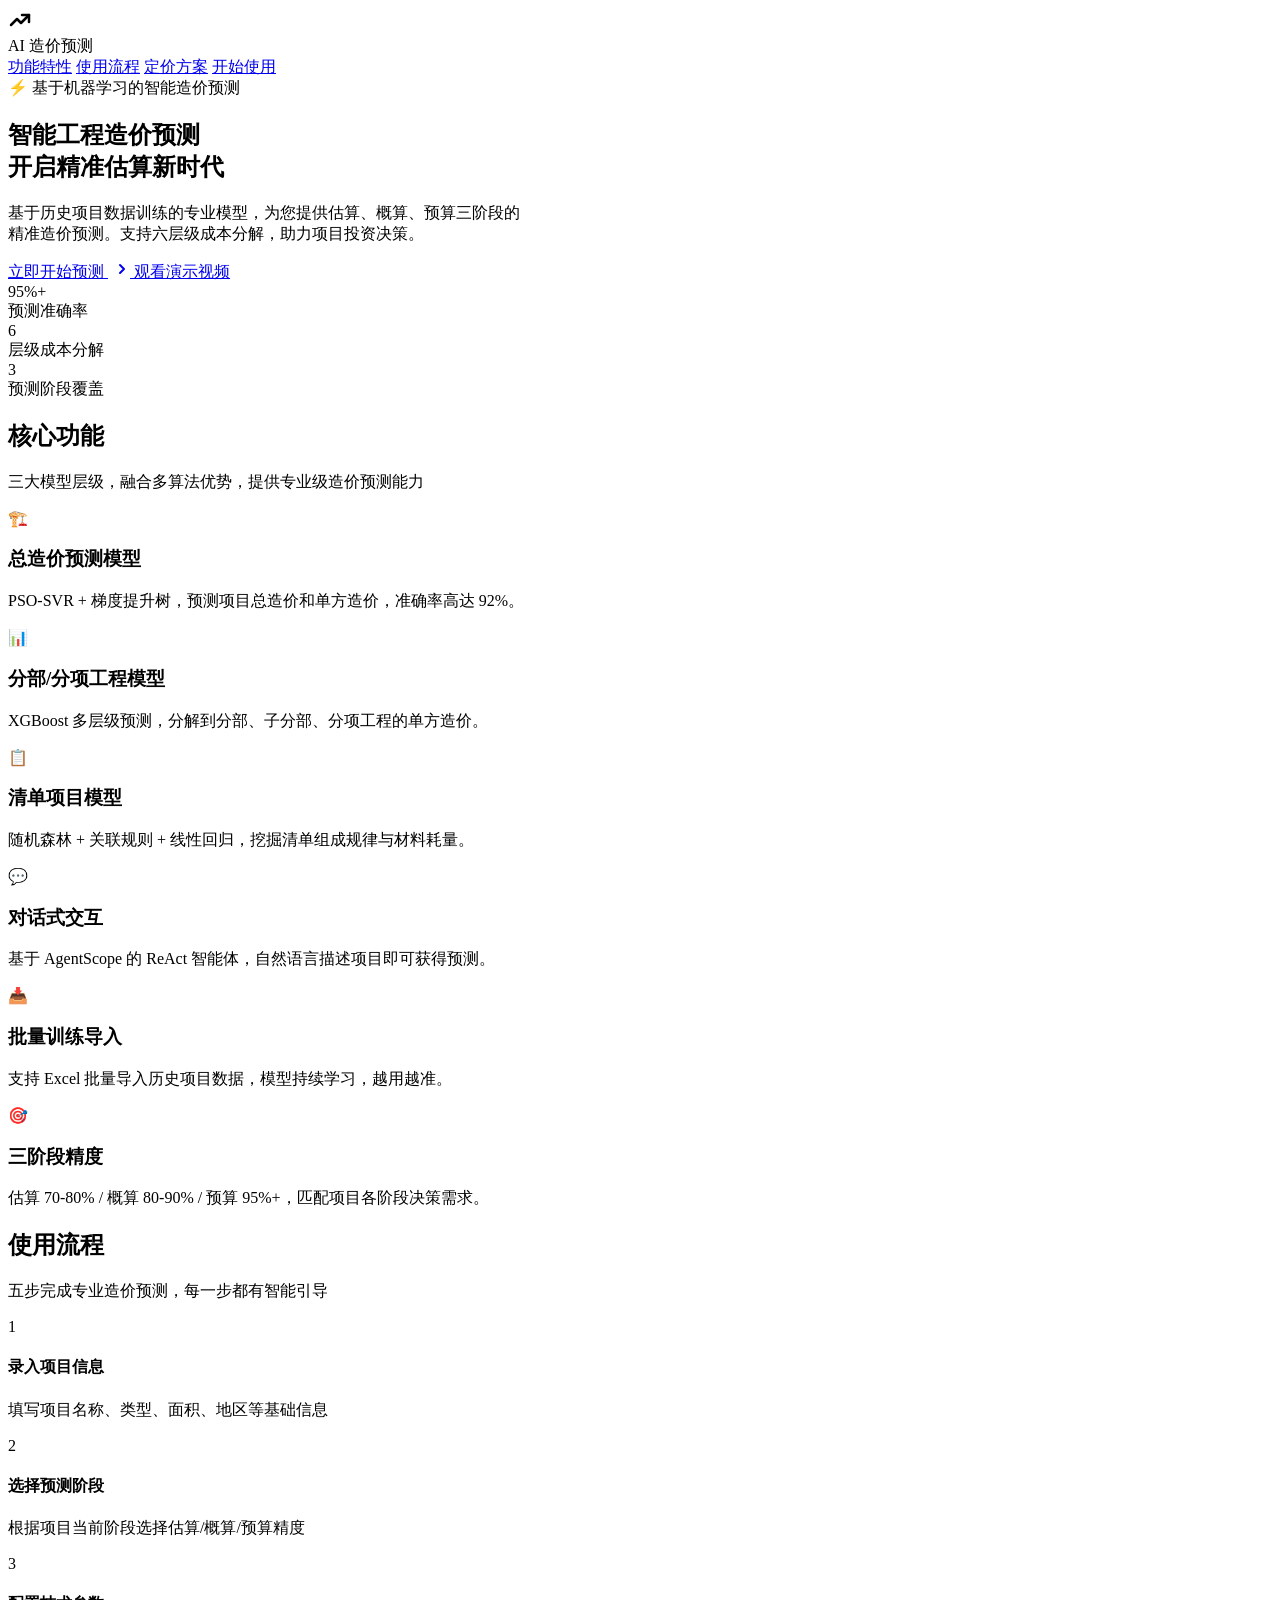
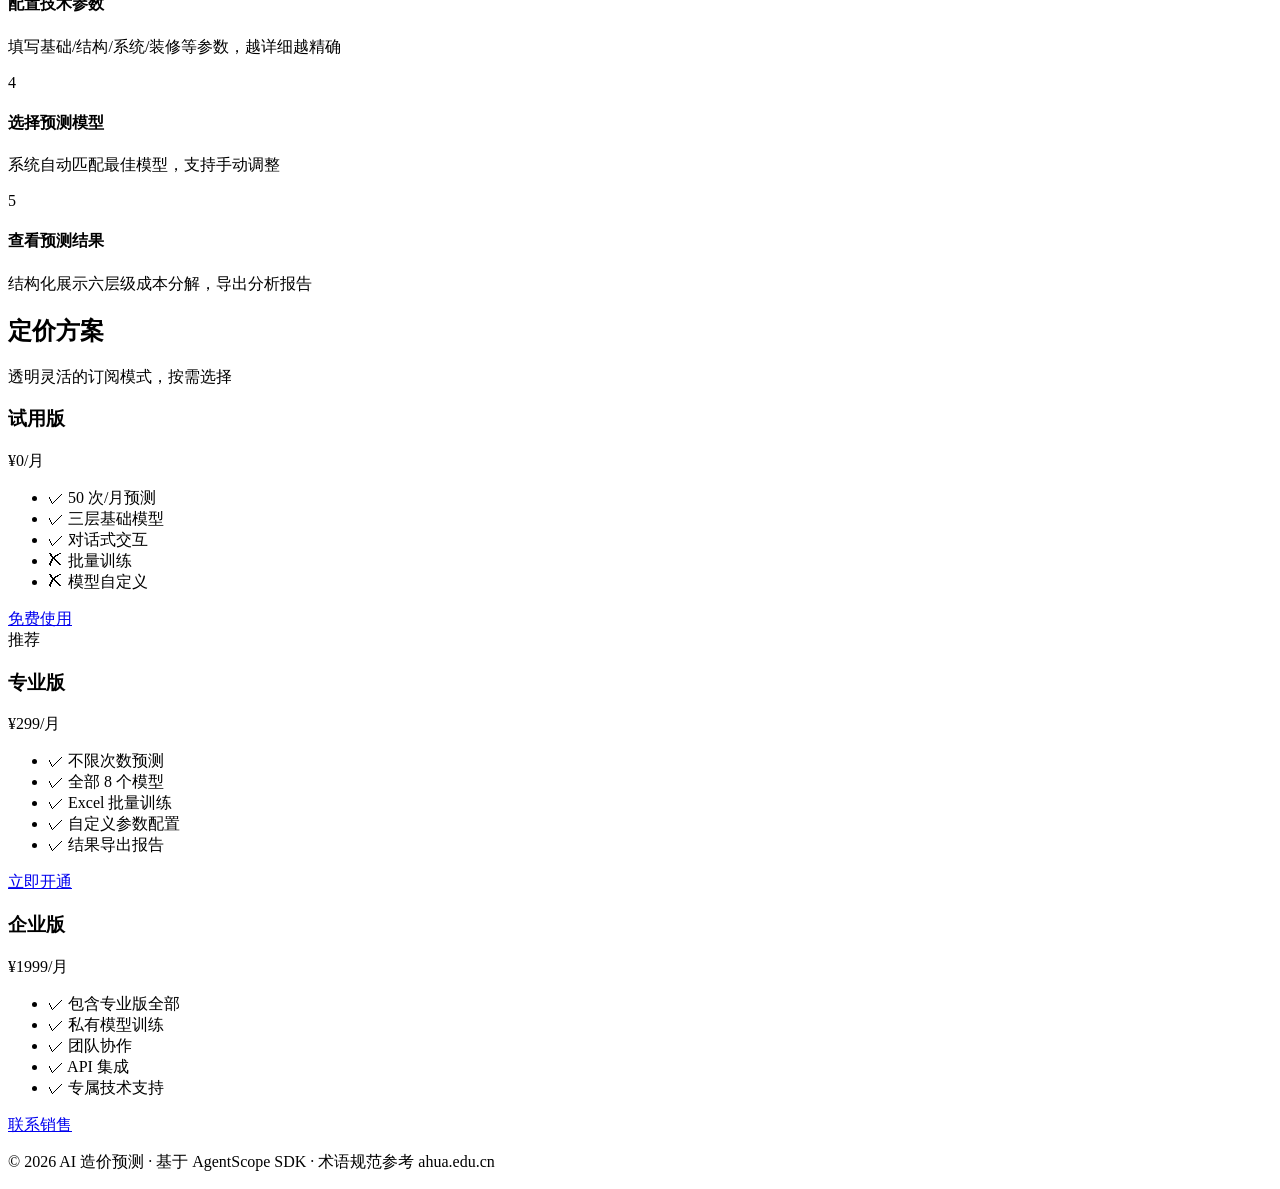
==== frontend/index.html @ 04277e83 "Initial commit: AI construction cost prediction system - Backend: FastAPI + AgentScope SDK v2.0.4 + " ====
<!DOCTYPE html>
<html lang="zh-CN">
<head>
    <meta charset="UTF-8">
    <meta name="viewport" content="width=device-width, initial-scale=1.0">
    <title>AI 造价预测 - 智能工程造价预测系统</title>
    <link rel="stylesheet" href="/static/css/main.css">
    <link rel="stylesheet" href="/static/css/landing.css">
</head>
<body class="landing-page">
    <!-- 顶部导航 -->
    <header class="navbar">
        <div class="container nav-inner">
            <div class="logo">
                <div class="logo-mark">
                    <svg width="24" height="24" viewBox="0 0 24 24" fill="none">
                        <path d="M3 17L9 11L13 15L21 7" stroke="currentColor" stroke-width="2.5" stroke-linecap="round" stroke-linejoin="round"/>
                        <path d="M14 7H21V14" stroke="currentColor" stroke-width="2.5" stroke-linecap="round" stroke-linejoin="round"/>
                    </svg>
                </div>
                <span class="logo-text">AI 造价预测</span>
            </div>
            <nav class="nav-links">
                <a href="#features">功能特性</a>
                <a href="#workflow">使用流程</a>
                <a href="#pricing">定价方案</a>
                <a href="/app" class="btn btn-primary btn-sm">开始使用</a>
            </nav>
        </div>
    </header>

    <!-- Hero 区 -->
    <section class="hero">
        <div class="container hero-inner">
            <div class="hero-badge">
                <span class="badge-icon">⚡</span>
                <span>基于机器学习的智能造价预测</span>
            </div>
            <h1 class="hero-title">
                智能工程造价预测<br>
                开启精准估算新时代
            </h1>
            <p class="hero-subtitle">
                基于历史项目数据训练的专业模型，为您提供估算、概算、预算三阶段的<br>
                精准造价预测。支持六层级成本分解，助力项目投资决策。
            </p>
            <div class="hero-cta">
                <a href="/app" class="btn btn-primary btn-lg">
                    立即开始预测
                    <svg width="16" height="16" viewBox="0 0 16 16" fill="none" style="margin-left:6px">
                        <path d="M6 12L10 8L6 4" stroke="currentColor" stroke-width="2" stroke-linecap="round" stroke-linejoin="round"/>
                    </svg>
                </a>
                <a href="#workflow" class="btn btn-ghost btn-lg">观看演示视频</a>
            </div>
        </div>
    </section>

    <!-- 关键数据 -->
    <section class="stats">
        <div class="container stats-inner">
            <div class="stat-item">
                <div class="stat-num">95%+</div>
                <div class="stat-label">预测准确率</div>
            </div>
            <div class="stat-item">
                <div class="stat-num">6</div>
                <div class="stat-label">层级成本分解</div>
            </div>
            <div class="stat-item">
                <div class="stat-num">3</div>
                <div class="stat-label">预测阶段覆盖</div>
            </div>
        </div>
    </section>

    <!-- 功能特性 -->
    <section id="features" class="features">
        <div class="container">
            <div class="section-head">
                <h2>核心功能</h2>
                <p>三大模型层级，融合多算法优势，提供专业级造价预测能力</p>
            </div>
            <div class="feature-grid">
                <div class="feature-card">
                    <div class="feature-icon icon-blue">🏗️</div>
                    <h3>总造价预测模型</h3>
                    <p>PSO-SVR + 梯度提升树，预测项目总造价和单方造价，准确率高达 92%。</p>
                </div>
                <div class="feature-card">
                    <div class="feature-icon icon-purple">📊</div>
                    <h3>分部/分项工程模型</h3>
                    <p>XGBoost 多层级预测，分解到分部、子分部、分项工程的单方造价。</p>
                </div>
                <div class="feature-card">
                    <div class="feature-icon icon-green">📋</div>
                    <h3>清单项目模型</h3>
                    <p>随机森林 + 关联规则 + 线性回归，挖掘清单组成规律与材料耗量。</p>
                </div>
                <div class="feature-card">
                    <div class="feature-icon icon-orange">💬</div>
                    <h3>对话式交互</h3>
                    <p>基于 AgentScope 的 ReAct 智能体，自然语言描述项目即可获得预测。</p>
                </div>
                <div class="feature-card">
                    <div class="feature-icon icon-red">📥</div>
                    <h3>批量训练导入</h3>
                    <p>支持 Excel 批量导入历史项目数据，模型持续学习，越用越准。</p>
                </div>
                <div class="feature-card">
                    <div class="feature-icon icon-cyan">🎯</div>
                    <h3>三阶段精度</h3>
                    <p>估算 70-80% / 概算 80-90% / 预算 95%+，匹配项目各阶段决策需求。</p>
                </div>
            </div>
        </div>
    </section>

    <!-- 使用流程 -->
    <section id="workflow" class="workflow">
        <div class="container">
            <div class="section-head">
                <h2>使用流程</h2>
                <p>五步完成专业造价预测，每一步都有智能引导</p>
            </div>
            <div class="workflow-steps">
                <div class="workflow-step">
                    <div class="step-num">1</div>
                    <h4>录入项目信息</h4>
                    <p>填写项目名称、类型、面积、地区等基础信息</p>
                </div>
                <div class="workflow-step">
                    <div class="step-num">2</div>
                    <h4>选择预测阶段</h4>
                    <p>根据项目当前阶段选择估算/概算/预算精度</p>
                </div>
                <div class="workflow-step">
                    <div class="step-num">3</div>
                    <h4>配置技术参数</h4>
                    <p>填写基础/结构/系统/装修等参数，越详细越精确</p>
                </div>
                <div class="workflow-step">
                    <div class="step-num">4</div>
                    <h4>选择预测模型</h4>
                    <p>系统自动匹配最佳模型，支持手动调整</p>
                </div>
                <div class="workflow-step">
                    <div class="step-num">5</div>
                    <h4>查看预测结果</h4>
                    <p>结构化展示六层级成本分解，导出分析报告</p>
                </div>
            </div>
        </div>
    </section>

    <!-- 定价方案 -->
    <section id="pricing" class="pricing">
        <div class="container">
            <div class="section-head">
                <h2>定价方案</h2>
                <p>透明灵活的订阅模式，按需选择</p>
            </div>
            <div class="pricing-grid">
                <div class="pricing-card">
                    <h3>试用版</h3>
                    <div class="price">¥0<span>/月</span></div>
                    <ul>
                        <li>✓ 50 次/月预测</li>
                        <li>✓ 三层基础模型</li>
                        <li>✓ 对话式交互</li>
                        <li>✗ 批量训练</li>
                        <li>✗ 模型自定义</li>
                    </ul>
                    <a href="/app" class="btn btn-ghost btn-block">免费使用</a>
                </div>
                <div class="pricing-card highlight">
                    <div class="highlight-tag">推荐</div>
                    <h3>专业版</h3>
                    <div class="price">¥299<span>/月</span></div>
                    <ul>
                        <li>✓ 不限次数预测</li>
                        <li>✓ 全部 8 个模型</li>
                        <li>✓ Excel 批量训练</li>
                        <li>✓ 自定义参数配置</li>
                        <li>✓ 结果导出报告</li>
                    </ul>
                    <a href="/app" class="btn btn-primary btn-block">立即开通</a>
                </div>
                <div class="pricing-card">
                    <h3>企业版</h3>
                    <div class="price">¥1999<span>/月</span></div>
                    <ul>
                        <li>✓ 包含专业版全部</li>
                        <li>✓ 私有模型训练</li>
                        <li>✓ 团队协作</li>
                        <li>✓ API 集成</li>
                        <li>✓ 专属技术支持</li>
                    </ul>
                    <a href="/app" class="btn btn-ghost btn-block">联系销售</a>
                </div>
            </div>
        </div>
    </section>

    <!-- 页脚 -->
    <footer class="footer">
        <div class="container">
            <p>© 2026 AI 造价预测 · 基于 AgentScope SDK · 术语规范参考 ahua.edu.cn</p>
        </div>
    </footer>

    <script src="/static/js/landing.js"></script>
</body>
</html>
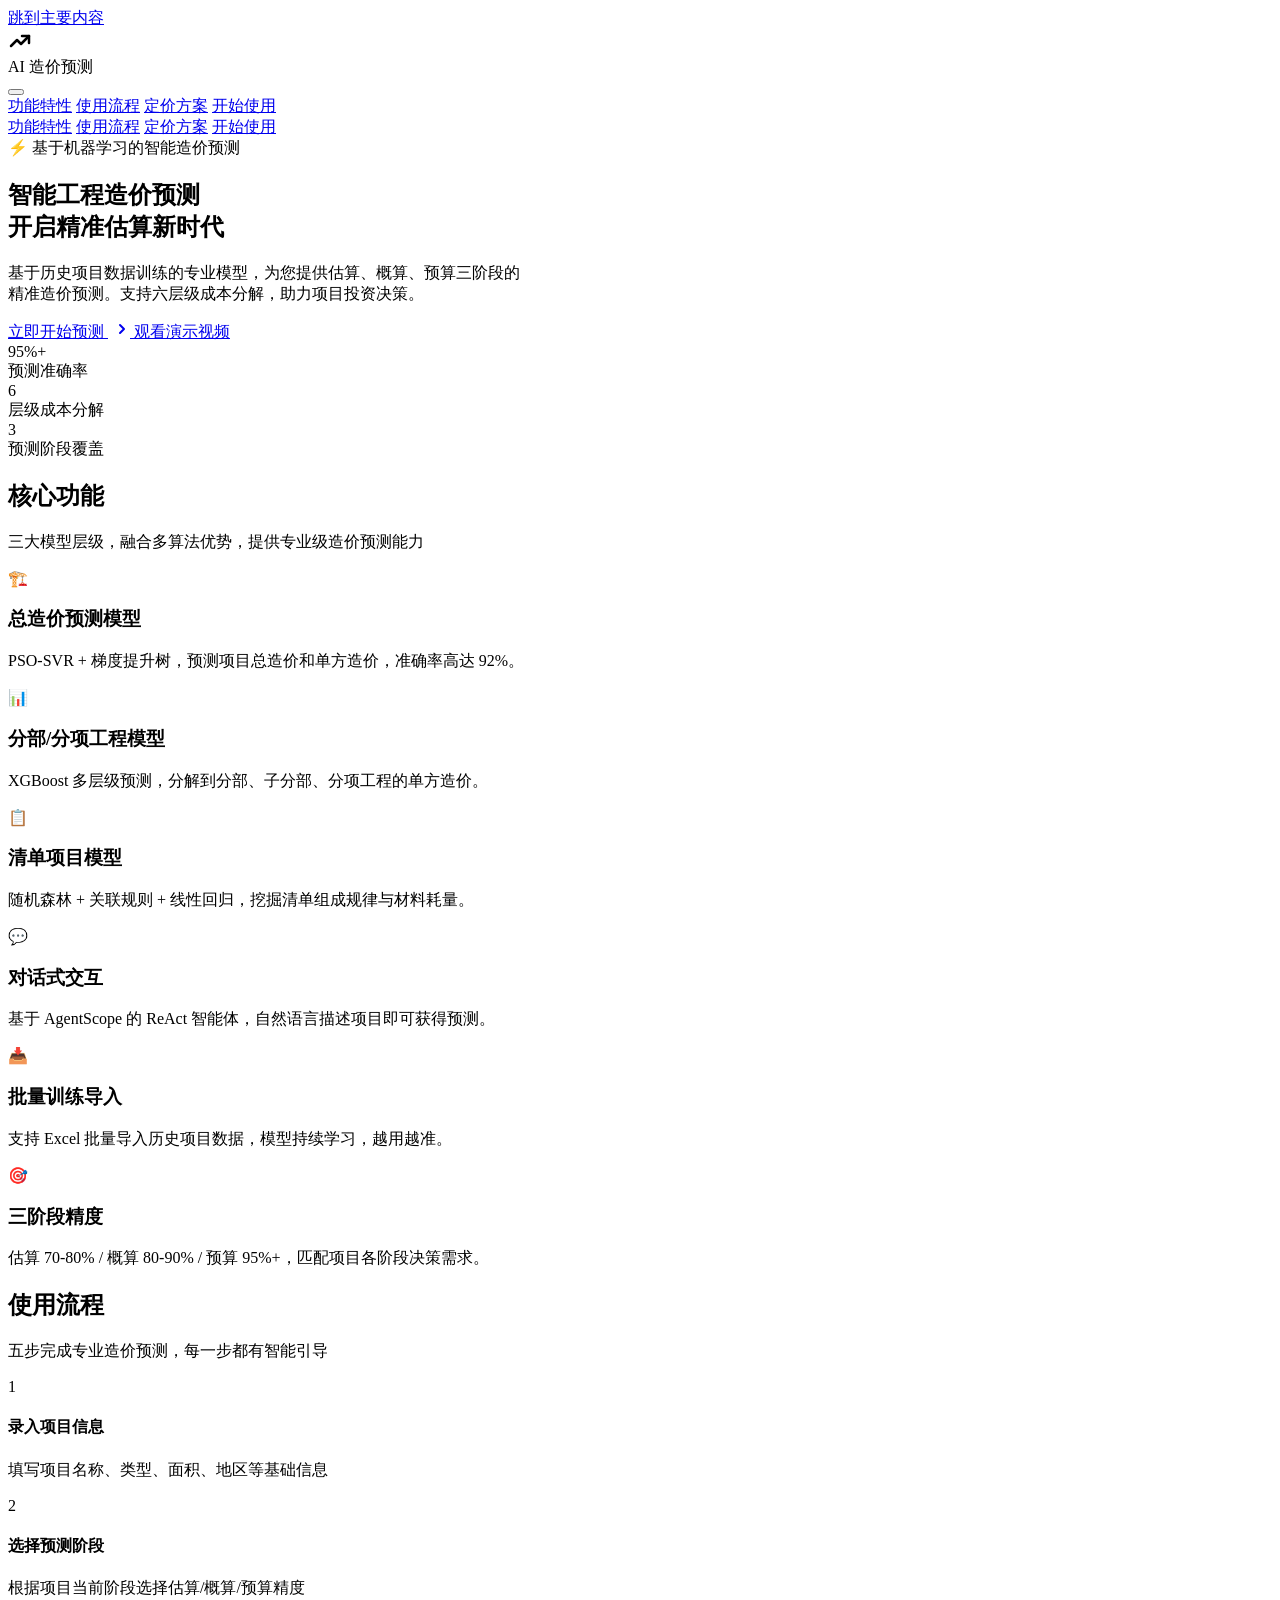
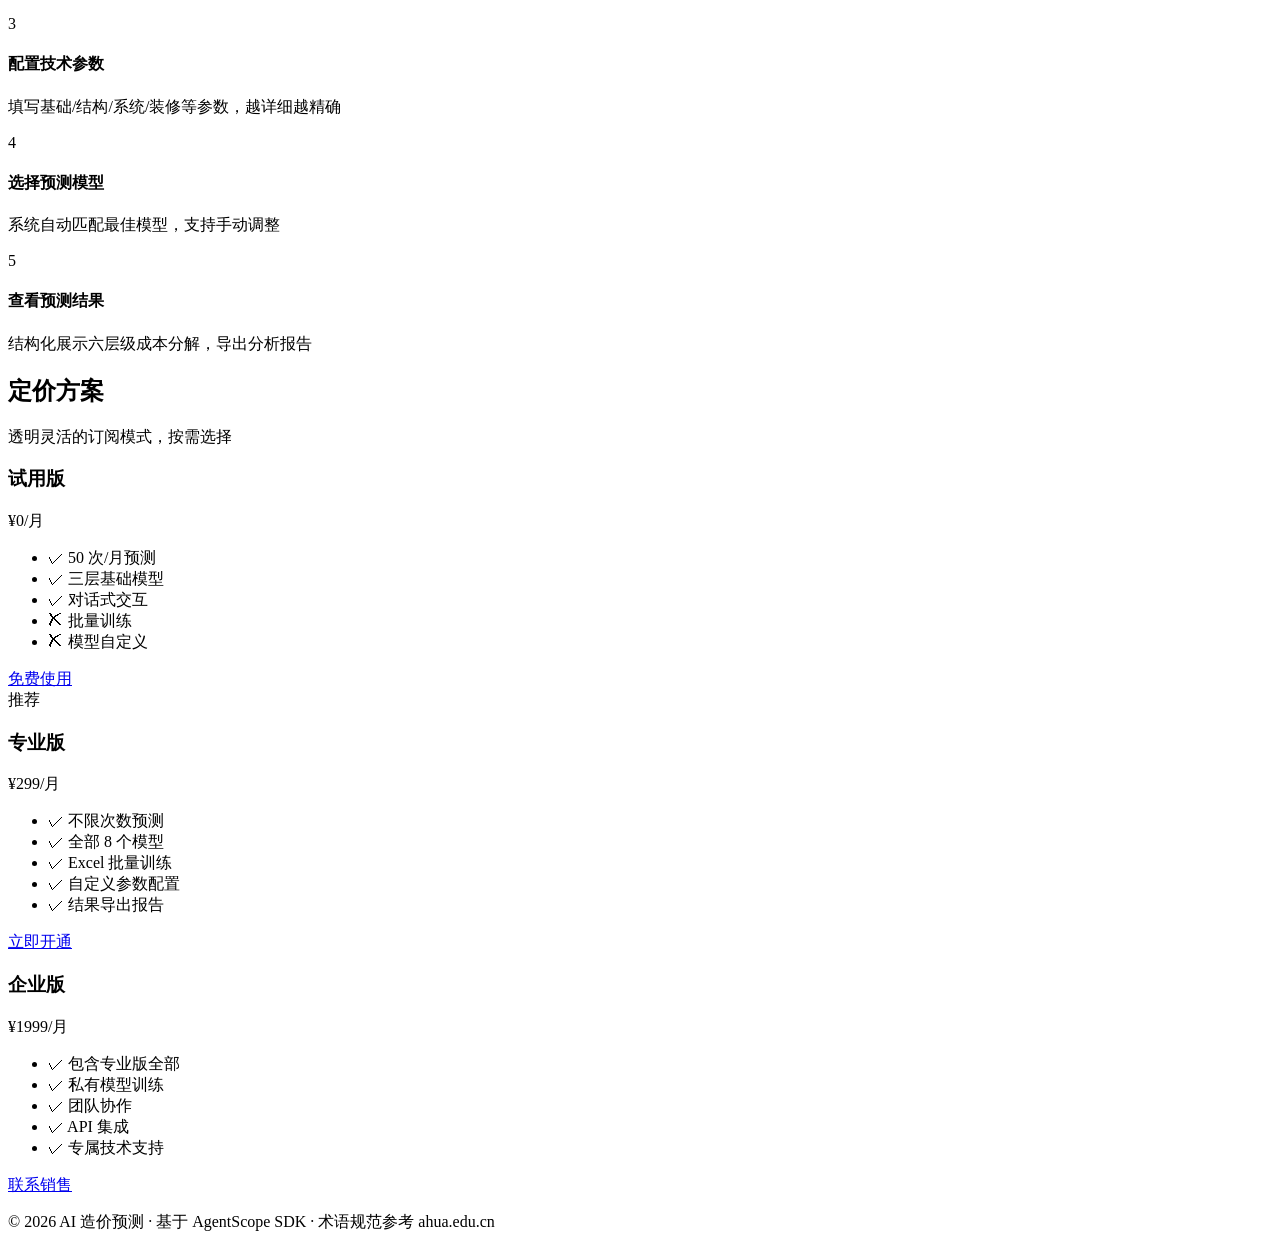
==== commit ccc2aa18: "feat: 首页无障碍增强 + 移动端汉堡菜单 - 添加 skip-link 跳过导航 - ARIA 属性增强（role, aria-label, aria-hidden） - 移动端汉堡菜单 + 侧" ====
--- a/frontend/index.html
+++ b/frontend/index.html
@@ -8,11 +8,13 @@
     <link rel="stylesheet" href="/static/css/landing.css">
 </head>
 <body class="landing-page">
+    <a href="#main-content" class="skip-link">跳到主要内容</a>
+
     <!-- 顶部导航 -->
-    <header class="navbar">
+    <header class="navbar" role="banner">
         <div class="container nav-inner">
             <div class="logo">
-                <div class="logo-mark">
+                <div class="logo-mark" aria-hidden="true">
                     <svg width="24" height="24" viewBox="0 0 24 24" fill="none">
                         <path d="M3 17L9 11L13 15L21 7" stroke="currentColor" stroke-width="2.5" stroke-linecap="round" stroke-linejoin="round"/>
                         <path d="M14 7H21V14" stroke="currentColor" stroke-width="2.5" stroke-linecap="round" stroke-linejoin="round"/>
@@ -20,7 +22,12 @@
                 </div>
                 <span class="logo-text">AI 造价预测</span>
             </div>
-            <nav class="nav-links">
+            <button class="hamburger-btn" id="hamburger-btn" aria-label="打开导航菜单" aria-expanded="false" aria-controls="mobile-nav">
+                <span class="hamburger-line"></span>
+                <span class="hamburger-line"></span>
+                <span class="hamburger-line"></span>
+            </button>
+            <nav class="nav-links" id="nav-links" role="navigation" aria-label="主导航">
                 <a href="#features">功能特性</a>
                 <a href="#workflow">使用流程</a>
                 <a href="#pricing">定价方案</a>
@@ -28,6 +35,18 @@
             </nav>
         </div>
     </header>
+
+    <!-- 移动端导航覆盖层 -->
+    <div class="mobile-nav-overlay" id="mobile-nav" role="dialog" aria-label="导航菜单" aria-modal="true">
+        <nav class="mobile-nav-content">
+            <a href="#features" class="mobile-nav-link">功能特性</a>
+            <a href="#workflow" class="mobile-nav-link">使用流程</a>
+            <a href="#pricing" class="mobile-nav-link">定价方案</a>
+            <a href="/app" class="btn btn-primary btn-lg mobile-nav-link">开始使用</a>
+        </nav>
+    </div>
+
+    <main id="main-content">
 
     <!-- Hero 区 -->
     <section class="hero">
@@ -125,28 +144,38 @@
             </div>
             <div class="workflow-steps">
                 <div class="workflow-step">
-                    <div class="step-num">1</div>
-                    <h4>录入项目信息</h4>
+                    <div class="workflow-step-header">
+                        <div class="step-num">1</div>
+                        <h4>录入项目信息</h4>
+                    </div>
                     <p>填写项目名称、类型、面积、地区等基础信息</p>
                 </div>
                 <div class="workflow-step">
-                    <div class="step-num">2</div>
-                    <h4>选择预测阶段</h4>
+                    <div class="workflow-step-header">
+                        <div class="step-num">2</div>
+                        <h4>选择预测阶段</h4>
+                    </div>
                     <p>根据项目当前阶段选择估算/概算/预算精度</p>
                 </div>
                 <div class="workflow-step">
-                    <div class="step-num">3</div>
-                    <h4>配置技术参数</h4>
+                    <div class="workflow-step-header">
+                        <div class="step-num">3</div>
+                        <h4>配置技术参数</h4>
+                    </div>
                     <p>填写基础/结构/系统/装修等参数，越详细越精确</p>
                 </div>
                 <div class="workflow-step">
-                    <div class="step-num">4</div>
-                    <h4>选择预测模型</h4>
+                    <div class="workflow-step-header">
+                        <div class="step-num">4</div>
+                        <h4>选择预测模型</h4>
+                    </div>
                     <p>系统自动匹配最佳模型，支持手动调整</p>
                 </div>
                 <div class="workflow-step">
-                    <div class="step-num">5</div>
-                    <h4>查看预测结果</h4>
+                    <div class="workflow-step-header">
+                        <div class="step-num">5</div>
+                        <h4>查看预测结果</h4>
+                    </div>
                     <p>结构化展示六层级成本分解，导出分析报告</p>
                 </div>
             </div>
@@ -202,6 +231,8 @@
         </div>
     </section>
 
+    </main>
+
     <!-- 页脚 -->
     <footer class="footer">
         <div class="container">
